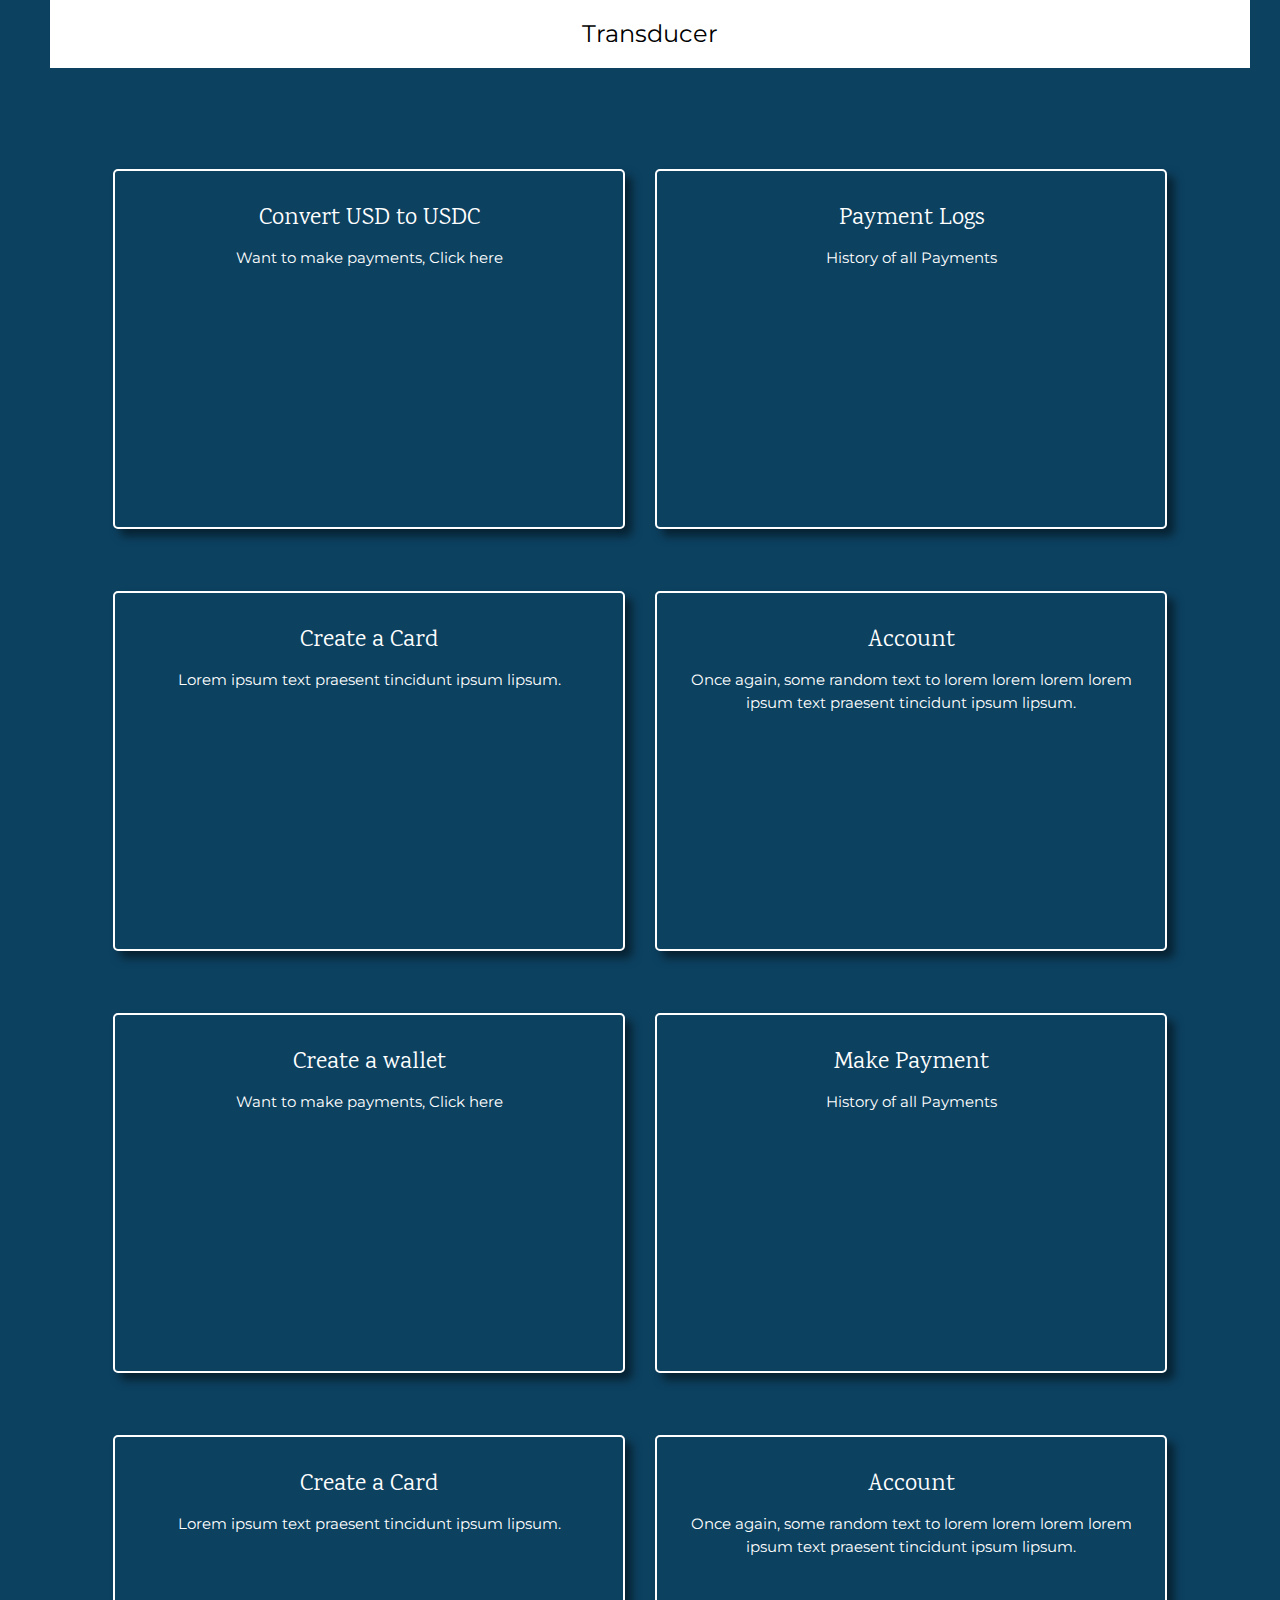
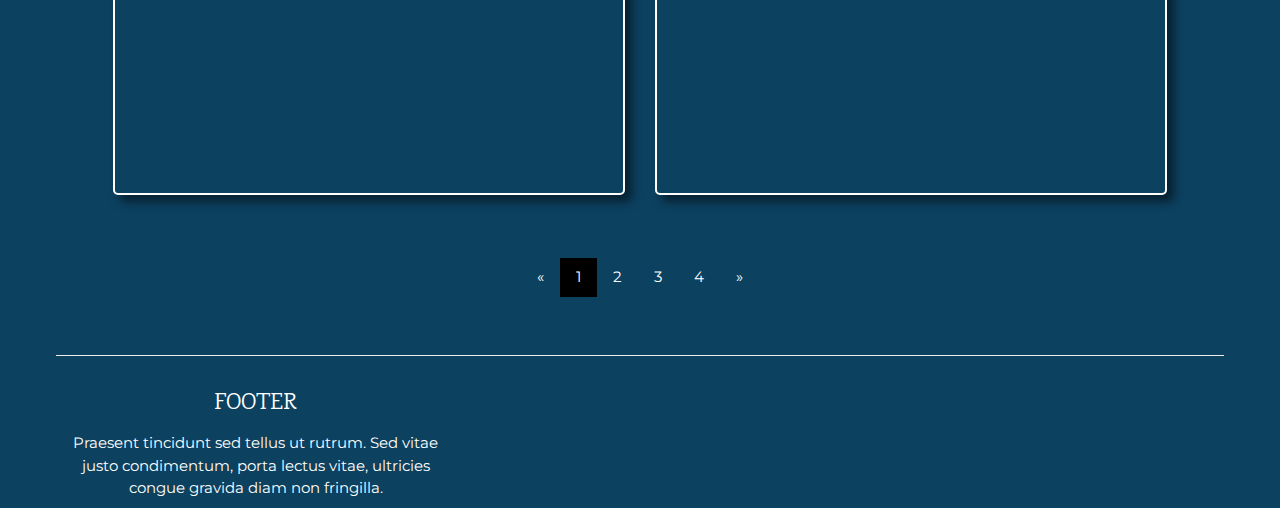
==== src/index.html @ de6936c3 "Diamond Project" ====
<!DOCTYPE html>
<html>
<head>
<title>Transducer</title>
<meta charset="UTF-8">
<meta name="viewport" content="width=device-width, initial-scale=1">
<link rel="stylesheet" href="https://www.w3schools.com/w3css/4/w3.css">
<link rel="stylesheet" href="./css/CTU.css">
<link rel="stylesheet" href="https://fonts.googleapis.com/css?family=Karma">
<style>
body,h1,h2,h3,h4,h5,h6 {font-family: "Karma", sans-serif}
.w3-bar-block .w3-bar-item {padding:20px}
</style>
</head>
<body>

<!-- Sidebar (hidden by default) -->
<!-- <nav class="w3-sidebar w3-bar-block w3-card w3-top w3-xlarge w3-animate-left" style="display:none;z-index:2;width:40%;min-width:300px" id="mySidebar">
  <a href="javascript:void(0)" id="nav-button-close"
  class="w3-bar-item w3-button">Close</a>
  <a href="#food"  class="w3-bar-item w3-button">Documentation</a>
  <a href="#about" class="w3-bar-item w3-button">About</a>
</nav> -->



<!-- Top menu -->
<div class="w3-top">
  <div class="w3-white w3-xlarge" style="max-width:1200px;margin:auto">
    <!-- <div class="w3-right w3-padding-16">Mail</div> -->
    <div class="w3-center w3-padding-16">Transducer</div>
  </div>
</div>
  
<!-- !PAGE CONTENT! -->
<div class="w3-main w3-content w3-padding" style="max-width:1200px;margin-top:100px">

  <div id="block-1">
    <!-- First Photo Grid-->
    <div class="row w3-row-padding w3-padding-16 w3-center" >
      <a href="./payments/convert-to-usdc.html">
          <div class="tile">
              <h3>Convert USD to USDC</h3>
              <p>Want to make payments, Click here</p>
            </div>
      </a>
      <a href="./payments/history_of_payments/payments_log.html">
          <div class="tile">
              <h3>Payment Logs</h3>
              <p>History of all Payments</p>
            </div>
      </a>
    </div>
    
    <!-- Second Photo Grid-->
    <div class="row w3-row-padding w3-padding-16 w3-center">
      <a href="./cards/create_card/create_card.html">
        <div class="tile">
          <h3>Create a Card</h3>
          <p>Lorem ipsum text praesent tincidunt ipsum lipsum.</p>
        </div>
      </a>
      <a href="./payments/account_details/account_details.html">
        <div class="tile">
          <h3>Account</h3>
          <p>Once again, some random text to lorem lorem lorem lorem ipsum text praesent tincidunt ipsum lipsum.</p>
        </div>
      </a>
    </div>
  </div>


  <div id="block-2">
    <!-- First Photo Grid-->
    <div class="row w3-row-padding w3-padding-16 w3-center" >
      <a href="./wallets/createWallet/createwallet.html">
          <div class="tile">
              <h3>Create a wallet</h3>
              <p>Want to make payments, Click here</p>
            </div>
      </a>
      <a href="./payments/create_a_payment/create_a_payment.html">
          <div class="tile">
              <h3>Make Payment</h3>
              <p>History of all Payments</p>
            </div>
      </a>
    </div>
    
    <!-- Second Photo Grid-->
    <div class="row w3-row-padding w3-padding-16 w3-center">
      <a href="./cards/create_card/create_card.html">
        <div class="tile">
          <h3>Create a Card</h3>
          <p>Lorem ipsum text praesent tincidunt ipsum lipsum.</p>
        </div>
      </a>
      <a href="./payments/account_details/account_details.html">
        <div class="tile">
          <h3>Account</h3>
          <p>Once again, some random text to lorem lorem lorem lorem ipsum text praesent tincidunt ipsum lipsum.</p>
        </div>
      </a>
    </div>
  </div>

  
  <!-- Pagination -->
  <div class="w3-center w3-padding-32">
    <div class="w3-bar">
      <a href="#" class="w3-bar-item w3-button w3-hover-black">«</a>
      <a href="#block-1" class="w3-bar-item w3-black w3-button">1</a>
      <a href="#block-2" class="w3-bar-item w3-button w3-hover-black">2</a>
      <a href="#block-3" class="w3-bar-item w3-button w3-hover-black">3</a>
      <a href="#" class="w3-bar-item w3-button w3-hover-black">4</a>
      <a href="#" class="w3-bar-item w3-button w3-hover-black">»</a>
    </div>
  </div>
  
  <hr id="about">

  
  <!-- Footer -->
  <footer class="w3-row-padding">
    <div class="w3-third">
      <h3>FOOTER</h3>
      <p>Praesent tincidunt sed tellus ut rutrum. Sed vitae justo condimentum, porta lectus vitae, ultricies congue gravida diam non fringilla.</p>

    </div>
  </footer>

<!-- End page content -->
</div>


<script src="common_Functionalities.js"></script>

</body>
</html>
---- src/css/CTU.css ----
@import url('https://fonts.googleapis.com/css?family=Montserrat:400,700&display=swap');

* {
    margin: 0;
    padding: 0;
    box-sizing: border-box;
    font-family: 'Montserrat', sans-serif;
    
}
nav{
    background-color: #0C4160;
}
button{
    background-color: #0C4160;
    border: 2px solid white;
    border-radius: 5px;
    color: white;
    padding: 5px;
    margin: 5px;
    font-weight: bold;
    box-shadow: 5px 5px 5px rgba(0,0,0,0.5);
}
button:hover{
    background-color: white;
    border: solid 2px white;
    color: #0C4160;
    box-shadow: inset 5px 5px 5px rgba(0,0,0,0.5);
    transition: 0.2s;
}
.row{
    display: flex;
    justify-content: center;
}
.tile{
    border: solid white 2px;
    padding: 20px;
    box-shadow: 7px 7px 10px rgba(0,0,0,0.5);
    border-radius: 5px;
    margin: 15px;
    width: 40vw;
    height: 40vh;
}
.tile:hover{
    background-color: white;
    box-shadow: inset 7px 7px 10px rgba(0,0,0,0.5);
    color: #0C4160;
    font-weight: bold;
    transform: translate3d(2px,2px,2px);
    transition: 0.2s;
}
body {
    /* border-radius: 10px; */
    /* display: flex; */
    text-decoration: none;
    justify-content: center;
    color: white;
    align-items: center;
    text-align: center;
    height: 100vh;
    width: 100vw;
    background-color: #0C4160;
    padding: 30px 10px
}

.card {
    max-width: 500px;
    margin: auto;
    color: black;
    border-radius: 20 px
}

a{
    text-decoration: none;
    color: white;
}

p {
    margin: 0px
}

.container .h8 {
    font-size: 30px;
    font-weight: 800;
    text-align: center
}

#block-2{
    /* display: none; */
}
.btn.btn-primary {
    width: 100%;
    height: 70px;
    display: flex;
    align-items: center;
    justify-content: space-between;
    padding: 0 15px;
    background-image: linear-gradient(to right, #77A1D3 0%, #79CBCA 51%, #77A1D3 100%);
    border: none;
    transition: 0.5s;
    background-size: 200% auto
}

.btn.btn.btn-primary:hover {
    background-position: right center;
    color: #fff;
    text-decoration: none
}

.btn.btn-primary:hover .fas.fa-arrow-right {
    transform: translate(15px);
    transition: transform 0.2s ease-in
}
input{
    margin: 10px;
    border-radius: 5px;
    background-color: #0C4160;
    border: 2px white solid;
    /* width: 50px; */
    padding: 10px;
    color: white;
    height: 40px;
}
input:active{
    background-color: white;
}
.form-control {
    color: white;
    background-color: #223C60;
    border: 2px solid transparent;
    height: 60px;
    padding-left: 20px;
    vertical-align: middle
}

.form-control:focus {
    color: white;
    background-color: #0C4160;
    border: 2px solid #2d4dda;
    box-shadow: none
}

.text {
    font-size: 14px;
    font-weight: 600
}

::placeholder {
    font-size: 14px;
    font-weight: 600
}
.back-button{
    border: 2px solid white;
    align-items: center;
    text-align: center;
    /* padding-left: 5px;
    padding-bottom: 10px; */
    width: 30px;
    height: 30px;
    border-radius: 50%;
    position: absolute;
    z-index: 1;

}
.bi-left-arrow{
    font-weight: bolder;
}
.back-button:hover{
    background-color: white;
    border: solid 2px white;
    color: #0C4160;
    box-shadow: inset 3px 3px 3px rgba(0,0,0,0.5);
    transition: 0.2s;
}
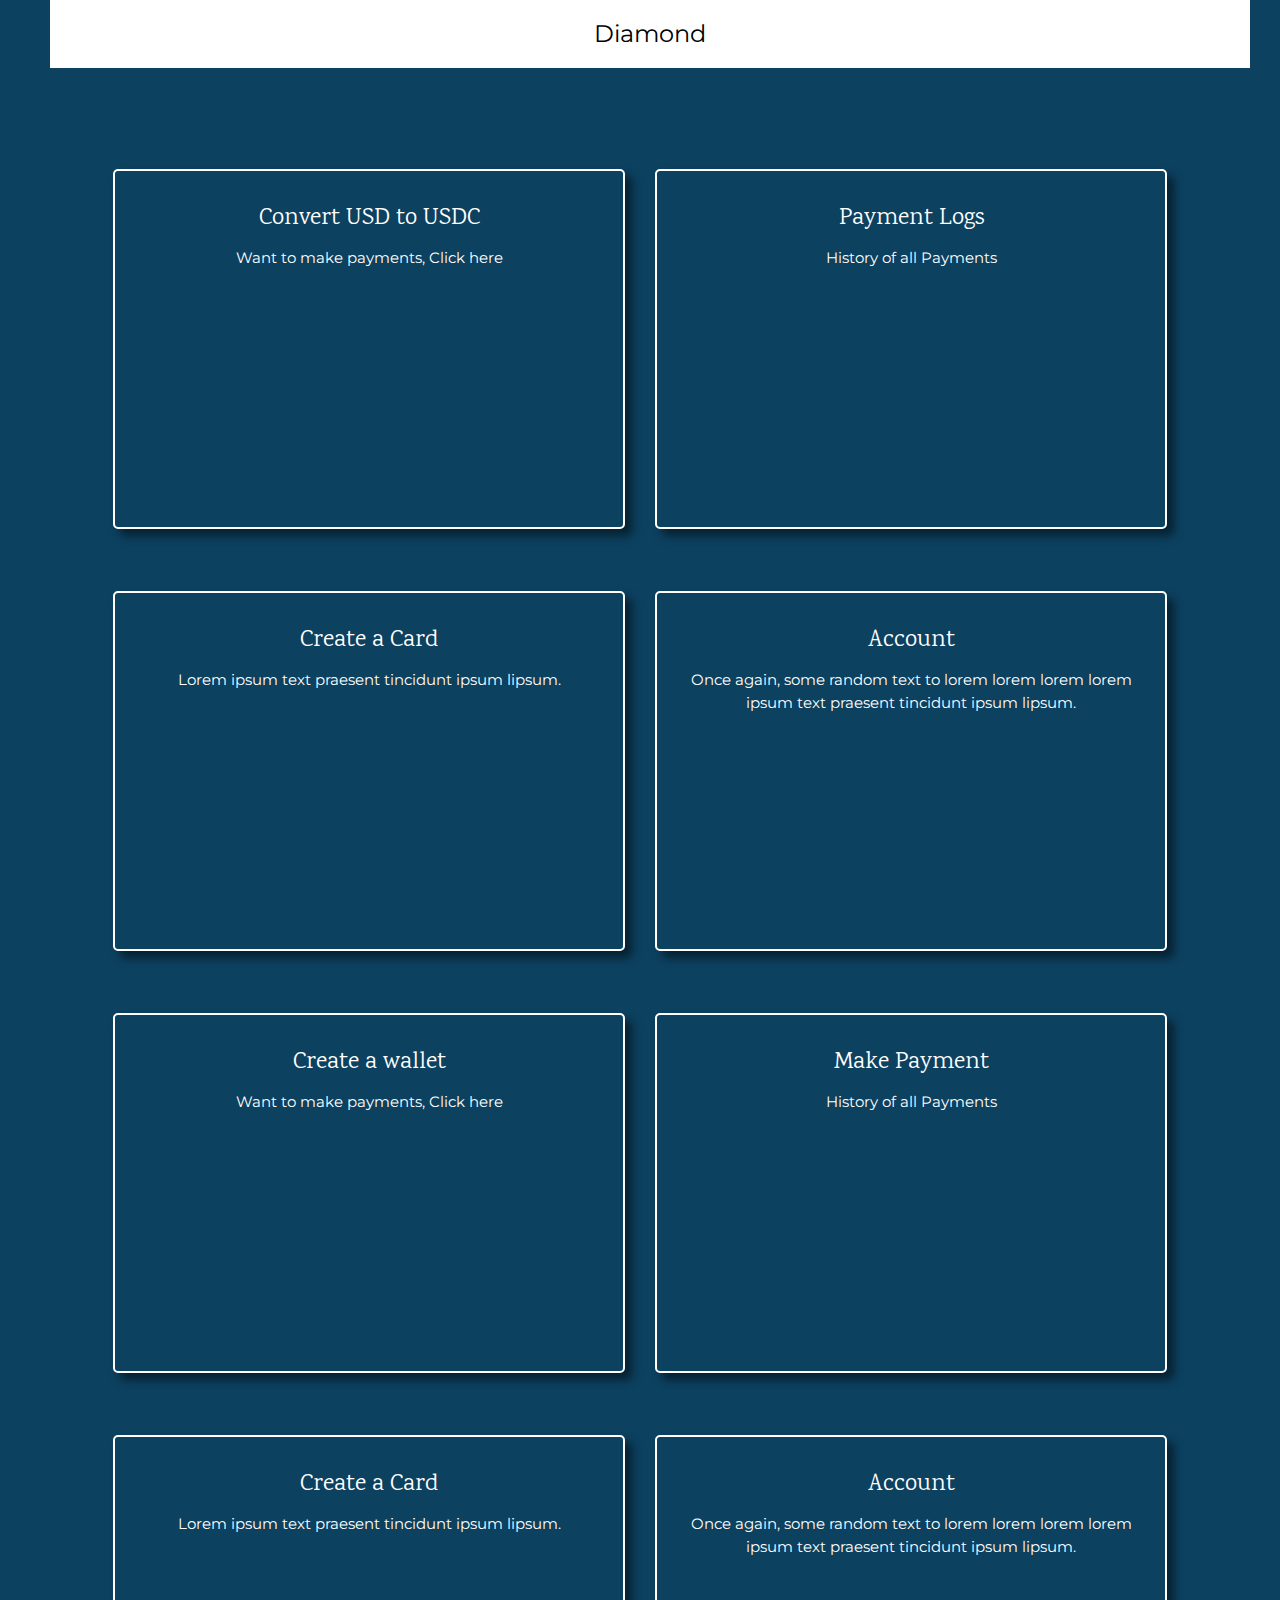
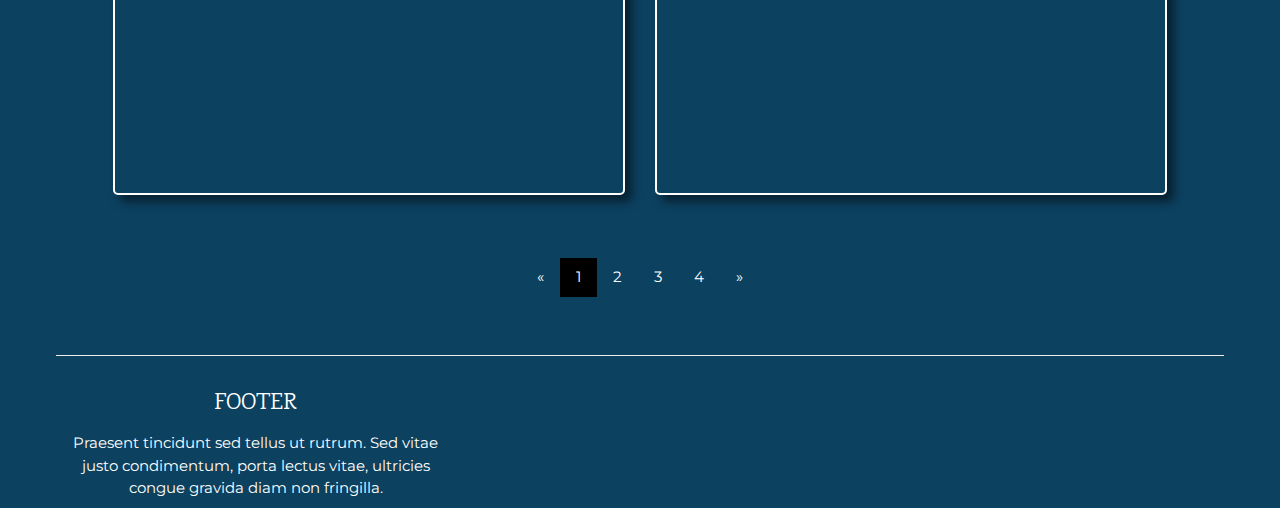
==== commit af015cf3: "updated scripts" ====
--- a/src/index.html
+++ b/src/index.html
@@ -28,7 +28,7 @@
 <div class="w3-top">
   <div class="w3-white w3-xlarge" style="max-width:1200px;margin:auto">
     <!-- <div class="w3-right w3-padding-16">Mail</div> -->
-    <div class="w3-center w3-padding-16">Transducer</div>
+    <div class="w3-center w3-padding-16">Diamond</div>
   </div>
 </div>
   
--- a/src/css/CTU.css
+++ b/src/css/CTU.css
@@ -12,18 +12,20 @@
 }
 button{
     background-color: #0C4160;
-    border: 2px solid white;
+    border: 3px solid white;
     border-radius: 5px;
     color: white;
     padding: 5px;
     margin: 5px;
     font-weight: bold;
     box-shadow: 5px 5px 5px rgba(0,0,0,0.5);
+    transition: 0.2s;
 }
 button:hover{
     background-color: white;
-    border: solid 2px white;
+    border: solid 3px #0C4160;
     color: #0C4160;
+    font-weight: bold;
     box-shadow: inset 5px 5px 5px rgba(0,0,0,0.5);
     transition: 0.2s;
 }
@@ -71,9 +73,13 @@
 
 a{
     text-decoration: none;
-    color: white;
+    /* color: white; */
 }
-
+a:hover{
+    /* color: white; */
+    font-weight: bold;
+    padding: 10px;
+}
 p {
     margin: 0px
 }
